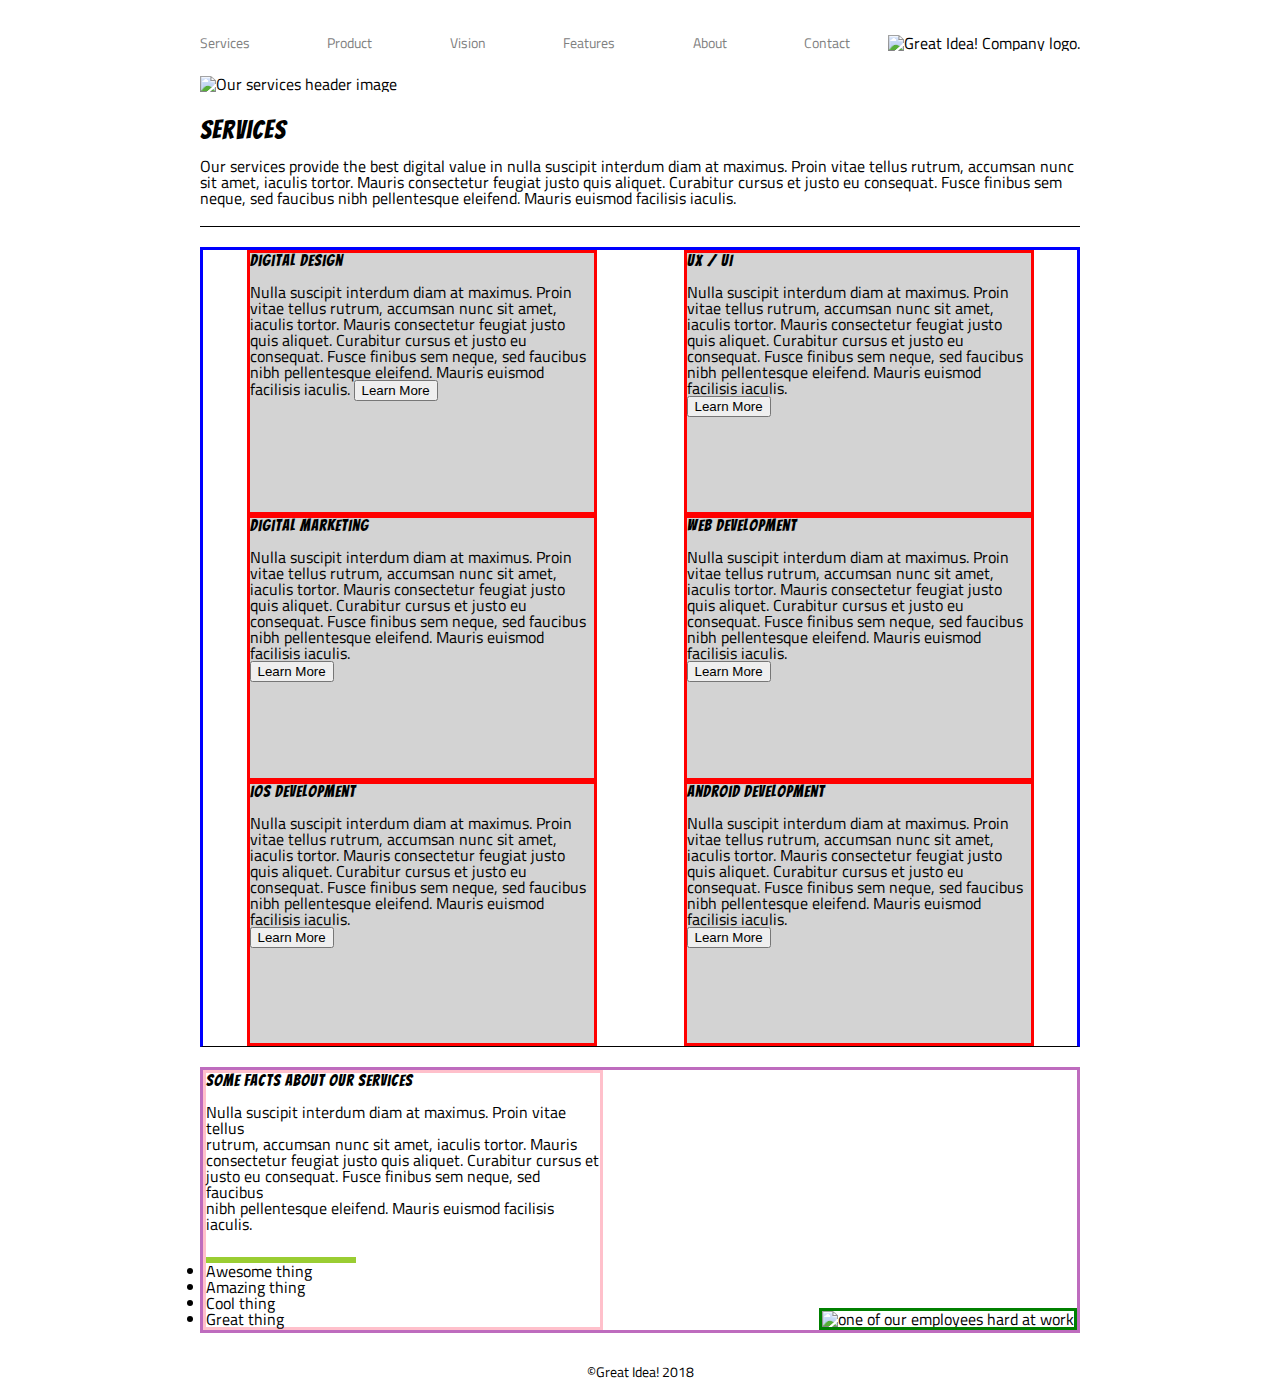
==== great-idea/services.html @ ebe62cf6 "Getting closer" ====
<!doctype html>

<html lang="en">
<head>
  <meta charset="utf-8">

  <title>Great Idea! - Services</title>

  <link href="https://fonts.googleapis.com/css?family=Bangers|Titillium+Web" rel="stylesheet">
  <link rel="stylesheet" href="css/index.css">

  <!--[if lt IE 9]>
    <script src="https://cdnjs.cloudflare.com/ajax/libs/html5shiv/3.7.3/html5shiv.js"></script>
  <![endif]-->
  
  <!-- copy and paste your index.html page structure in here, markup the content provided after that -->
</head>
  <body>
    <div class="container">
      <header>
        <nav>
          <a href="services.html">Services</a>
          <a href="#">Product</a>
          <a href="#">Vision</a>
          <a href="#">Features</a>
          <a href="#">About</a>
          <a href="#">Contact</a>
        </nav>
        <img class="logo" src="img/logo.png" alt="Great Idea! Company logo.">
      </header>
      
      <section class="topdescription">
          <img class="services-header-img" src="img/services-header.jpg" alt="Our services header image">
          <h1 class="services">Services</h1>
          <p>Our services provide the best digital value in nulla suscipit interdum diam at maximus. Proin vitae tellus rutrum, accumsan nunc sit amet, iaculis tortor. Mauris consectetur feugiat justo quis aliquet. Curabitur cursus et justo eu consequat. Fusce finibus sem neque, sed faucibus nibh pellentesque eleifend. Mauris euismod facilisis iaculis.
          </p>
        </section>

      <div class="allservices">
          <section class="box">
              <h2> Digital Design
              </h2>
              Nulla suscipit interdum diam at maximus. Proin vitae tellus rutrum, accumsan nunc sit amet, iaculis tortor. Mauris consectetur feugiat justo quis aliquet. Curabitur cursus et justo eu consequat. Fusce finibus sem neque, sed faucibus nibh pellentesque
              eleifend. Mauris euismod facilisis iaculis.
              
              <button>Learn More</button>
          </section>
          
          <section class="box">
              <h2>UX / UI</h2>
          
              <p>Nulla suscipit interdum diam at maximus. Proin vitae tellus rutrum, accumsan nunc sit amet, iaculis tortor. Mauris consectetur feugiat justo quis aliquet. Curabitur cursus et justo eu consequat. Fusce finibus sem neque, sed faucibus nibh pellentesque
                  eleifend. Mauris euismod facilisis iaculis.</p>
              
              <button>Learn More</button>
          </section>
          
          <section class = "box">
              <h2>Digital Marketing</h2>
          
              <p>Nulla suscipit interdum diam at maximus. Proin vitae tellus rutrum, accumsan nunc sit amet, iaculis tortor. Mauris consectetur feugiat justo quis aliquet. Curabitur cursus et justo eu consequat. Fusce finibus sem neque, sed faucibus nibh pellentesque
                  eleifend. Mauris euismod facilisis iaculis.</p>
          
              <button>Learn More</button>
          </section>
          
          <section class = "box">
              <h2>Web Development</h2>
          
              <p>Nulla suscipit interdum diam at maximus. Proin vitae tellus rutrum, accumsan nunc sit amet, iaculis tortor. Mauris consectetur feugiat justo quis aliquet. Curabitur cursus et justo eu consequat. Fusce finibus sem neque, sed faucibus nibh pellentesque
                  eleifend. Mauris euismod facilisis iaculis.</p>
          
              <button>Learn More</button>
          </section>
          
          <section class = "box">
              <h2>iOS Development</h2>
          
              <p>Nulla suscipit interdum diam at maximus. Proin vitae tellus rutrum, accumsan nunc sit amet, iaculis tortor. Mauris consectetur feugiat justo quis aliquet. Curabitur cursus et justo eu consequat. Fusce finibus sem neque, sed faucibus nibh pellentesque
                  eleifend. Mauris euismod facilisis iaculis.</p>
          
              <button>Learn More</button>
          </section>
          
          <section class = "box">
              <h2>Android Development</h2>
          
              <p>Nulla suscipit interdum diam at maximus. Proin vitae tellus rutrum, accumsan nunc sit amet, iaculis tortor. Mauris consectetur feugiat justo quis aliquet. Curabitur cursus et justo eu consequat. Fusce finibus sem neque, sed faucibus nibh pellentesque
                  eleifend. Mauris euismod facilisis iaculis.</p>
          
              <button>Learn More</button>
          </section>
      </div>


          <section class = "facts">
            <div class = "factsleft">
              <h3>Some Facts About Our Services</h3>

              <p>Nulla suscipit interdum diam at maximus. Proin vitae tellus<br>rutrum, accumsan nunc sit amet, iaculis tortor. Mauris<br> consectetur feugiat justo quis aliquet. Curabitur cursus et<br> justo eu consequat. Fusce finibus sem neque, sed faucibus<br> nibh pellentesque
                  eleifend. Mauris euismod facilisis iaculis.</p>  
              
              <ul class= bottomlist style="list-style-type:disc"></ul>
                <li>Awesome thing</li> 
                <li>Amazing thing</li> 
                <li>Cool thing</li> 
                <li>Great thing</li>  
              </ul>
            </div>
            
              <img class="services-info-img" src="img/services-info.png" alt="one of our employees hard at work">
          </section>

          <footer>&copy;Great Idea! 2018</footer>    
    </div><!-- container -->
  </body>
</html>
---- great-idea/css/index.css ----
/* http://meyerweb.com/eric/tools/css/reset/ 
   v2.0 | 20110126
   License: none (public domain)
*/

html, body, div, span, applet, object, iframe,
h1, h2, h3, h4, h5, h6, p, blockquote, pre,
a, abbr, acronym, address, big, cite, code,
del, dfn, em, img, ins, kbd, q, s, samp,
small, strike, strong, sub, sup, tt, var,
b, u, i, center,
dl, dt, dd, ol, ul, li,
fieldset, form, label, legend,
table, caption, tbody, tfoot, thead, tr, th, td,
article, aside, canvas, details, embed, 
figure, figcaption, footer, header, hgroup, 
menu, nav, output, ruby, section, summary,
time, mark, audio, video {
	margin: 0;
	padding: 0;
	border: 0;
	font-size: 100%;
	font: inherit;
	vertical-align: baseline;
}
/* HTML5 display-role reset for older browsers */
article, aside, details, figcaption, figure, 
footer, header, hgroup, menu, nav, section {
	display: block;
}
body {
	line-height: 1;
}
ol, ul {
	list-style: none;
}
blockquote, q {
	quotes: none;
}
blockquote:before, blockquote:after,
q:before, q:after {
	content: '';
	content: none;
}
table {
	border-collapse: collapse;
	border-spacing: 0;
}

/* Set every element's box-sizing to border-box */
* {
    box-sizing: border-box;
}

html, body {
    height: 100%;
    font-family: 'Titillium Web', sans-serif;
}

h1, h2, h3, h4, h5 {
    font-family: 'Bangers', cursive;
    letter-spacing: 1px;
    margin-bottom: 15px;
}

.container {
  width: 880px;
  /* TB LR */
  margin: 0 auto;
}

/* header */
header {
	display:flex;
	justify-content:space-between;
	margin-top: 35px;
}

nav {
	display: flex;
	width:650px;
	justify-content:space-between;
	align-items:center;
}

header nav a {
  font-size: 14px;
  color: gray;
  text-decoration: none;
}

header nav a:hover {
  text-decoration: underline;
}

header nav a:first-child {
  margin-left: 0;
}

header nav a:last-child {
	margin-right: 0;
}

header .logo {
	margin-top: 0px;
}

/* cta */
.cta {
	display: flex;
	vertical-align:top;
}

.cta .cta-text {
  font-size: 77px;
  margin-top: 120px;
  text-align: center;
	padding: 0px 75px;
	width:400px;
}

.cta .cta-text button {
  background: white;
  vertical-align: top;
  margin-top: 6px;
  padding: 8px 44px;
  font-size: 17px;
  border: 1px solid black;
  cursor: pointer;
}

.cta .cta-text button:hover {
  background: black;
  color: white;
}

.cta img {
  display: flex;
  margin-top: 69px;
}
div .top-content {
	display:flex;
}

.main-content {
  border-top: 1px solid black;
  margin-top: 76px;
  padding-top: 39px;
}

.main-content .top-content {
  padding: 0 10px;
}

.main-content .top-content .text-content {
  width: 410px;
  margin-right: 34px;
}

.main-content .top-content .text-content:last-child {
  margin-right: 0;
}

.main-content .middle-img {
  margin-top: 45px;
}

div .bottom-content {
	display:flex;
}
.main-content .bottom-content {
  margin-top: 37px;
  padding: 0 10px;
}

.main-content .bottom-content .text-content {
  width: 275px;
  margin-right: 12px;
}

.main-content .bottom-content .text-content:last-child {
  margin-right: 0;
}

.contact {
	display:flex;
	flex-direction:column;
  margin-top: 57px;
  border-top: 1px solid black;
  padding: 39px 10px 0;
}

.contact p {
  margin: 20px 0;
}

footer {
  margin: 32px 0;
  text-align: center;
  font-size: 14px;
}

section .services-header-img {
	margin-top: 25px;
	margin-bottom:25px;
}

.topdescription {
	margin-bottom:20px;
	padding-bottom:20px;
	border-bottom: 1px solid black;
}

.services {
	font-size: 26px;
}

div .allservices{
	display:flex;
	justify-content: space-around;
	flex-wrap:wrap;
	border: solid blue;
	width:880px;
	height:800px;
	margin-bottom:20px;
	border-bottom: 1px solid black;
}

.box {
	border: solid red;
	background: lightgray;
	width:350px;
}

.facts {
	display:flex;
	justify-content: space-between;
	width:880px;
	border: solid rgb(190, 108, 190);
}

.factsleft {
	border: solid pink;
	width:400px;
}

.bottomlist {
	margin-top: 25px;
	border: solid yellowgreen;
	width: 150px;
}

.services-info-img {
	align-self:flex-end;
	border: solid green;
}
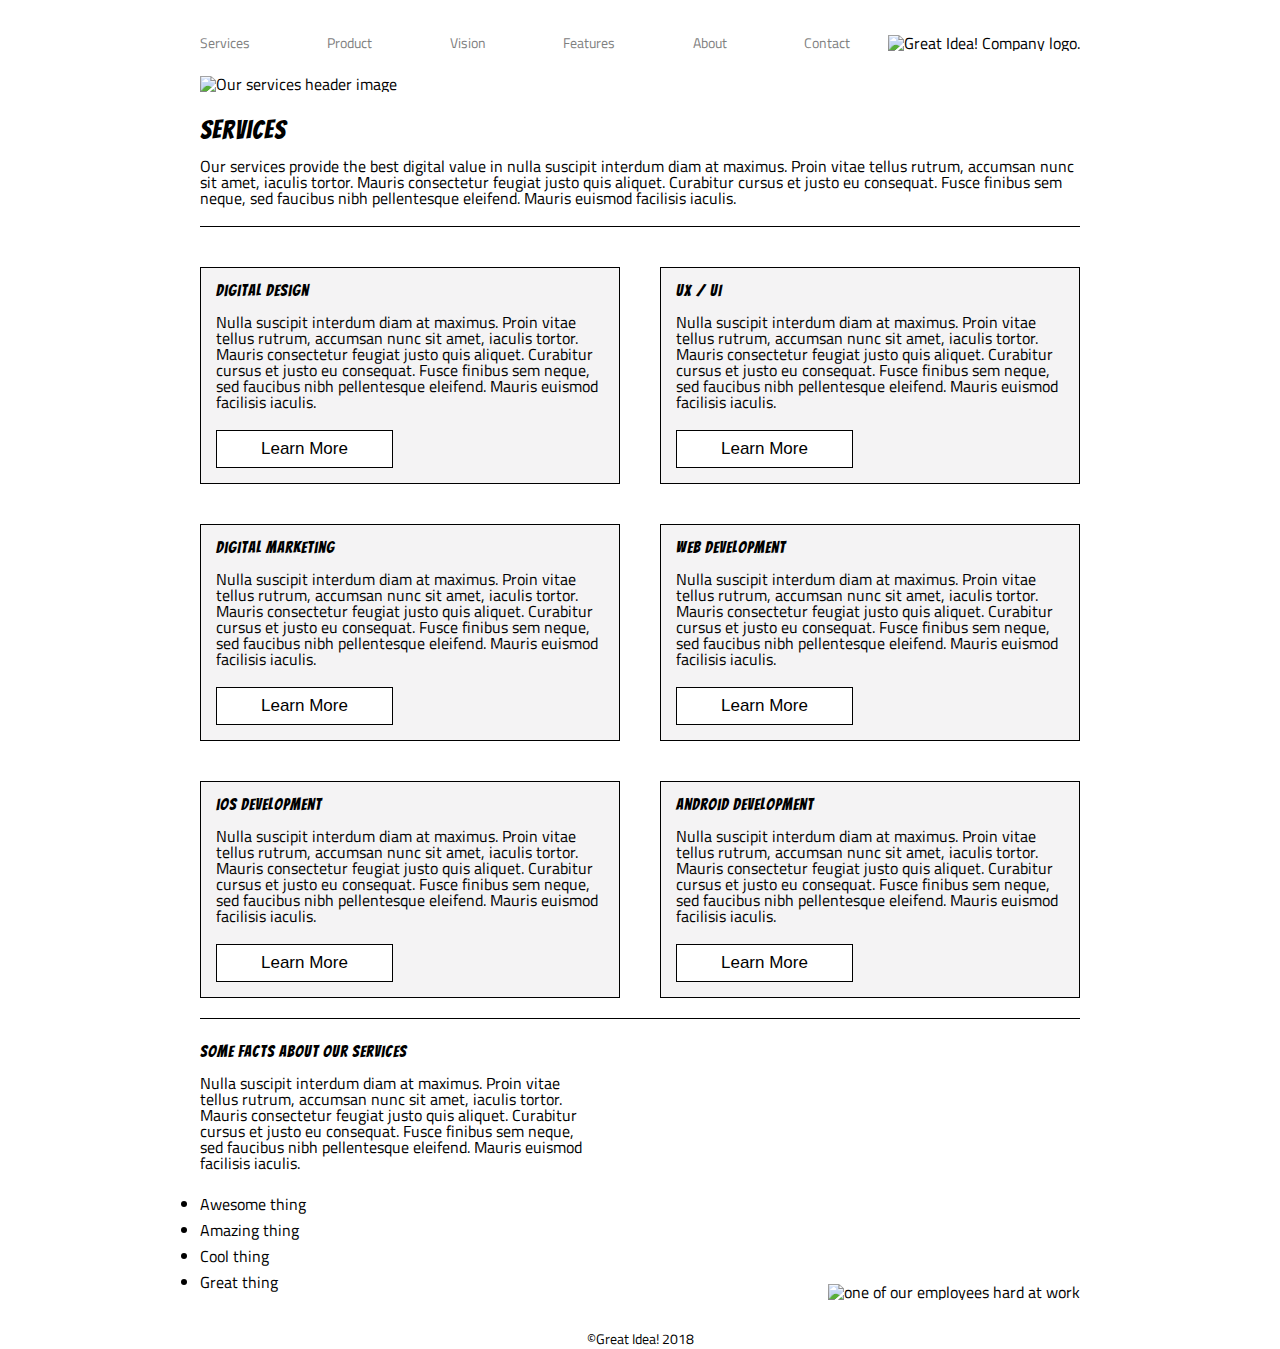
==== commit 89381a2f: "Almost done!" ====
--- a/great-idea/services.html
+++ b/great-idea/services.html
@@ -1,6 +1,7 @@
 <!doctype html>
 
 <html lang="en">
+
 <head>
   <meta charset="utf-8">
 
@@ -12,106 +13,116 @@
   <!--[if lt IE 9]>
     <script src="https://cdnjs.cloudflare.com/ajax/libs/html5shiv/3.7.3/html5shiv.js"></script>
   <![endif]-->
-  
+
   <!-- copy and paste your index.html page structure in here, markup the content provided after that -->
 </head>
-  <body>
-    <div class="container">
-      <header>
-        <nav>
-          <a href="services.html">Services</a>
-          <a href="#">Product</a>
-          <a href="#">Vision</a>
-          <a href="#">Features</a>
-          <a href="#">About</a>
-          <a href="#">Contact</a>
-        </nav>
-        <img class="logo" src="img/logo.png" alt="Great Idea! Company logo.">
-      </header>
-      
-      <section class="topdescription">
-          <img class="services-header-img" src="img/services-header.jpg" alt="Our services header image">
-          <h1 class="services">Services</h1>
-          <p>Our services provide the best digital value in nulla suscipit interdum diam at maximus. Proin vitae tellus rutrum, accumsan nunc sit amet, iaculis tortor. Mauris consectetur feugiat justo quis aliquet. Curabitur cursus et justo eu consequat. Fusce finibus sem neque, sed faucibus nibh pellentesque eleifend. Mauris euismod facilisis iaculis.
-          </p>
-        </section>
 
-      <div class="allservices">
-          <section class="box">
-              <h2> Digital Design
-              </h2>
-              Nulla suscipit interdum diam at maximus. Proin vitae tellus rutrum, accumsan nunc sit amet, iaculis tortor. Mauris consectetur feugiat justo quis aliquet. Curabitur cursus et justo eu consequat. Fusce finibus sem neque, sed faucibus nibh pellentesque
-              eleifend. Mauris euismod facilisis iaculis.
-              
-              <button>Learn More</button>
-          </section>
-          
-          <section class="box">
-              <h2>UX / UI</h2>
-          
-              <p>Nulla suscipit interdum diam at maximus. Proin vitae tellus rutrum, accumsan nunc sit amet, iaculis tortor. Mauris consectetur feugiat justo quis aliquet. Curabitur cursus et justo eu consequat. Fusce finibus sem neque, sed faucibus nibh pellentesque
-                  eleifend. Mauris euismod facilisis iaculis.</p>
-              
-              <button>Learn More</button>
-          </section>
-          
-          <section class = "box">
-              <h2>Digital Marketing</h2>
-          
-              <p>Nulla suscipit interdum diam at maximus. Proin vitae tellus rutrum, accumsan nunc sit amet, iaculis tortor. Mauris consectetur feugiat justo quis aliquet. Curabitur cursus et justo eu consequat. Fusce finibus sem neque, sed faucibus nibh pellentesque
-                  eleifend. Mauris euismod facilisis iaculis.</p>
-          
-              <button>Learn More</button>
-          </section>
-          
-          <section class = "box">
-              <h2>Web Development</h2>
-          
-              <p>Nulla suscipit interdum diam at maximus. Proin vitae tellus rutrum, accumsan nunc sit amet, iaculis tortor. Mauris consectetur feugiat justo quis aliquet. Curabitur cursus et justo eu consequat. Fusce finibus sem neque, sed faucibus nibh pellentesque
-                  eleifend. Mauris euismod facilisis iaculis.</p>
-          
-              <button>Learn More</button>
-          </section>
-          
-          <section class = "box">
-              <h2>iOS Development</h2>
-          
-              <p>Nulla suscipit interdum diam at maximus. Proin vitae tellus rutrum, accumsan nunc sit amet, iaculis tortor. Mauris consectetur feugiat justo quis aliquet. Curabitur cursus et justo eu consequat. Fusce finibus sem neque, sed faucibus nibh pellentesque
-                  eleifend. Mauris euismod facilisis iaculis.</p>
-          
-              <button>Learn More</button>
-          </section>
-          
-          <section class = "box">
-              <h2>Android Development</h2>
-          
-              <p>Nulla suscipit interdum diam at maximus. Proin vitae tellus rutrum, accumsan nunc sit amet, iaculis tortor. Mauris consectetur feugiat justo quis aliquet. Curabitur cursus et justo eu consequat. Fusce finibus sem neque, sed faucibus nibh pellentesque
-                  eleifend. Mauris euismod facilisis iaculis.</p>
-          
-              <button>Learn More</button>
-          </section>
+<body>
+  <div class="container">
+    <header>
+      <nav>
+        <a href="services.html">Services</a>
+        <a href="#">Product</a>
+        <a href="#">Vision</a>
+        <a href="#">Features</a>
+        <a href="#">About</a>
+        <a href="#">Contact</a>
+      </nav>
+      <img class="logo" src="img/logo.png" alt="Great Idea! Company logo.">
+    </header>
+
+    <section class="topdescription">
+      <img class="services-header-img" src="img/services-header.jpg" alt="Our services header image">
+      <h1 class="services">Services</h1>
+      <p>Our services provide the best digital value in nulla suscipit interdum diam at maximus. Proin vitae tellus rutrum,
+        accumsan nunc sit amet, iaculis tortor. Mauris consectetur feugiat justo quis aliquet. Curabitur cursus et justo
+        eu consequat. Fusce finibus sem neque, sed faucibus nibh pellentesque eleifend. Mauris euismod facilisis iaculis.
+      </p>
+    </section>
+
+    <div class="allservices">
+      <section class="box">
+        <h2> Digital Design</h2>
+        <p>Nulla suscipit interdum diam at maximus. Proin vitae tellus rutrum, accumsan nunc sit amet, iaculis tortor. Mauris
+          consectetur feugiat justo quis aliquet. Curabitur cursus et justo eu consequat. Fusce finibus sem neque, sed faucibus
+          nibh pellentesque eleifend. Mauris euismod facilisis iaculis.</p>
+
+        <button class="learn">Learn More</button>
+      </section>
+
+      <section class="box">
+        <h2>UX / UI</h2>
+
+        <p>Nulla suscipit interdum diam at maximus. Proin vitae tellus rutrum, accumsan nunc sit amet, iaculis tortor. Mauris
+          consectetur feugiat justo quis aliquet. Curabitur cursus et justo eu consequat. Fusce finibus sem neque, sed faucibus
+          nibh pellentesque eleifend. Mauris euismod facilisis iaculis.</p>
+
+        <button class="learn">Learn More</button>
+      </section>
+
+      <section class="box">
+        <h2>Digital Marketing</h2>
+
+        <p>Nulla suscipit interdum diam at maximus. Proin vitae tellus rutrum, accumsan nunc sit amet, iaculis tortor. Mauris
+          consectetur feugiat justo quis aliquet. Curabitur cursus et justo eu consequat. Fusce finibus sem neque, sed faucibus
+          nibh pellentesque eleifend. Mauris euismod facilisis iaculis.</p>
+
+        <button class="learn">Learn More</button>
+      </section>
+
+      <section class="box">
+        <h2>Web Development</h2>
+
+        <p>Nulla suscipit interdum diam at maximus. Proin vitae tellus rutrum, accumsan nunc sit amet, iaculis tortor. Mauris
+          consectetur feugiat justo quis aliquet. Curabitur cursus et justo eu consequat. Fusce finibus sem neque, sed faucibus
+          nibh pellentesque eleifend. Mauris euismod facilisis iaculis.</p>
+
+        <button class="learn">Learn More</button>
+      </section>
+
+      <section class="box">
+        <h2>iOS Development</h2>
+
+        <p>Nulla suscipit interdum diam at maximus. Proin vitae tellus rutrum, accumsan nunc sit amet, iaculis tortor. Mauris
+          consectetur feugiat justo quis aliquet. Curabitur cursus et justo eu consequat. Fusce finibus sem neque, sed faucibus
+          nibh pellentesque eleifend. Mauris euismod facilisis iaculis.</p>
+
+        <button class="learn">Learn More</button>
+      </section>
+
+      <section class="box">
+        <h2>Android Development</h2>
+
+        <p>Nulla suscipit interdum diam at maximus. Proin vitae tellus rutrum, accumsan nunc sit amet, iaculis tortor. Mauris
+          consectetur feugiat justo quis aliquet. Curabitur cursus et justo eu consequat. Fusce finibus sem neque, sed faucibus
+          nibh pellentesque eleifend. Mauris euismod facilisis iaculis.</p>
+
+        <button class="learn">Learn More</button>
+      </section>
+    </div>
+
+
+    <section class="facts">
+      <div class="factsleft">
+        <h3>Some Facts About Our Services</h3>
+
+        <p>Nulla suscipit interdum diam at maximus. Proin vitae tellus rutrum, accumsan nunc sit amet, iaculis tortor. Mauris
+          consectetur feugiat justo quis aliquet. Curabitur cursus et justo eu consequat. Fusce finibus sem neque, sed faucibus
+          nibh pellentesque eleifend. Mauris euismod facilisis iaculis.</p>
+
+        <ul class=bottomlist style="list-style-type:disc"></ul>
+        <li>Awesome thing</li>
+        <li>Amazing thing</li>
+        <li>Cool thing</li>
+        <li>Great thing</li>
+        </ul>
       </div>
 
+      <img class="services-info-img" src="img/services-info.png" alt="one of our employees hard at work">
+    </section>
 
-          <section class = "facts">
-            <div class = "factsleft">
-              <h3>Some Facts About Our Services</h3>
+    <footer>&copy;Great Idea! 2018</footer>
+  </div><!-- container -->
+</body>
 
-              <p>Nulla suscipit interdum diam at maximus. Proin vitae tellus<br>rutrum, accumsan nunc sit amet, iaculis tortor. Mauris<br> consectetur feugiat justo quis aliquet. Curabitur cursus et<br> justo eu consequat. Fusce finibus sem neque, sed faucibus<br> nibh pellentesque
-                  eleifend. Mauris euismod facilisis iaculis.</p>  
-              
-              <ul class= bottomlist style="list-style-type:disc"></ul>
-                <li>Awesome thing</li> 
-                <li>Amazing thing</li> 
-                <li>Cool thing</li> 
-                <li>Great thing</li>  
-              </ul>
-            </div>
-            
-              <img class="services-info-img" src="img/services-info.png" alt="one of our employees hard at work">
-          </section>
-
-          <footer>&copy;Great Idea! 2018</footer>    
-    </div><!-- container -->
-  </body>
 </html>--- a/great-idea/css/index.css
+++ b/great-idea/css/index.css
@@ -217,41 +217,57 @@
 
 div .allservices{
 	display:flex;
-	justify-content: space-around;
+	justify-content: space-between;
+	align-items:flex-start;
 	flex-wrap:wrap;
-	border: solid blue;
 	width:880px;
-	height:800px;
 	margin-bottom:20px;
 	border-bottom: 1px solid black;
 }
 
 .box {
-	border: solid red;
-	background: lightgray;
-	width:350px;
+	border: solid black;
+	border-width: thin;
+	background:#F4F3F4;
+	width:420px;
+	padding:15px;
+	margin-top:20px;
+	margin-bottom:20px;
+}
+
+.learn {
+  background: white;
+  vertical-align: top;
+  margin-top: 20px;
+  padding: 8px 44px;
+  font-size: 17px;
+  border: 1px solid black;
+  cursor: pointer;
 }
 
 .facts {
 	display:flex;
 	justify-content: space-between;
 	width:880px;
-	border: solid rgb(190, 108, 190);
+	margin-top: 25px;
 }
 
 .factsleft {
-	border: solid pink;
 	width:400px;
 }
 
 .bottomlist {
 	margin-top: 25px;
-	border: solid yellowgreen;
 	width: 150px;
 }
 
 .services-info-img {
 	align-self:flex-end;
-	border: solid green;
-}
-
+}
+
+li{
+  margin: 10px 0;
+}
+
+
+
